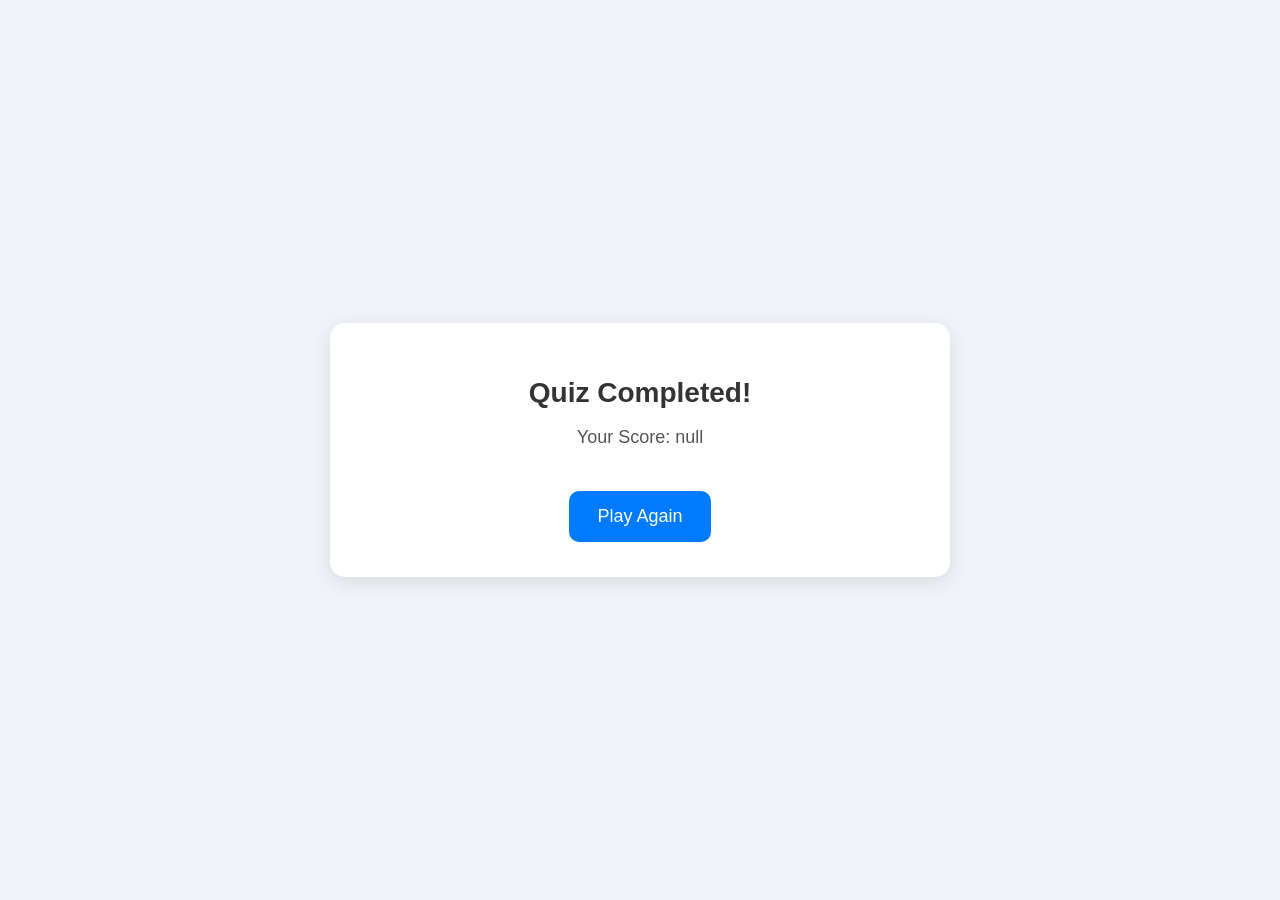
==== result20.html @ 94b4bf12 "Add files via upload" ====
<!DOCTYPE html>
<html lang="en">
<head>
  <meta charset="UTF-8">
  <title>Your Result</title>
  <link rel="stylesheet" href="style21.css">
</head>
<body>
  <div class="container">
    <h1>Quiz Completed!</h1>
    <p id="score"></p>
    <button onclick="window.location.href='index20.html'">Play Again</button>
  </div>

  <script>
    const params = new URLSearchParams(window.location.search);
    const score = params.get('score');
    document.getElementById("score").innerText = `Your Score: ${score}`;
  </script>
</body>
</html>
---- style21.css ----
body {
  font-family: 'Poppins', sans-serif;
  background-color: #f0f4f8;
  text-align: center;
  margin: 0;
  padding: 0;
  display: flex;
  justify-content: center;
  align-items: center;
  height: 100vh;
}

.container, .quiz-container {
  background: #fff;
  width: 90%;
  max-width: 550px;  /* slightly bigger */
  padding: 35px;
  border-radius: 15px;
  box-shadow: 0 5px 20px rgba(0,0,0,0.1);
}

h1, h2 {
  color: #333;
  font-size: 28px;
}

p {
  color: #555;
  font-size: 18px;
}

button {
  background-color: #007BFF;
  color: white;
  border: none;
  padding: 15px 28px;
  margin-top: 25px;
  border-radius: 10px;
  cursor: pointer;
  font-size: 18px;
  transition: 0.3s;
}

button:hover {
  background-color: #0056b3;
}

.option-btn {
  display: block;
  width: 100%;
  background-color: #eaf2ff;
  color: #333;
  border: none;
  padding: 16px;
  margin: 12px 0;
  border-radius: 8px;
  cursor: pointer;
  font-size: 17px;
  transition: 0.3s;
}

.option-btn:hover {
  background-color: #cfe0ff;
}

/* 📱 Mobile Responsive Adjustments */
@media (max-width: 600px) {
  .container, .quiz-container {
    width: 95%;
    padding: 25px;
  }

  h1, h2 {
    font-size: 24px;
  }

  p {
    font-size: 17px;
  }

  button, .option-btn {
    font-size: 18px;
    padding: 18px;
  }
}
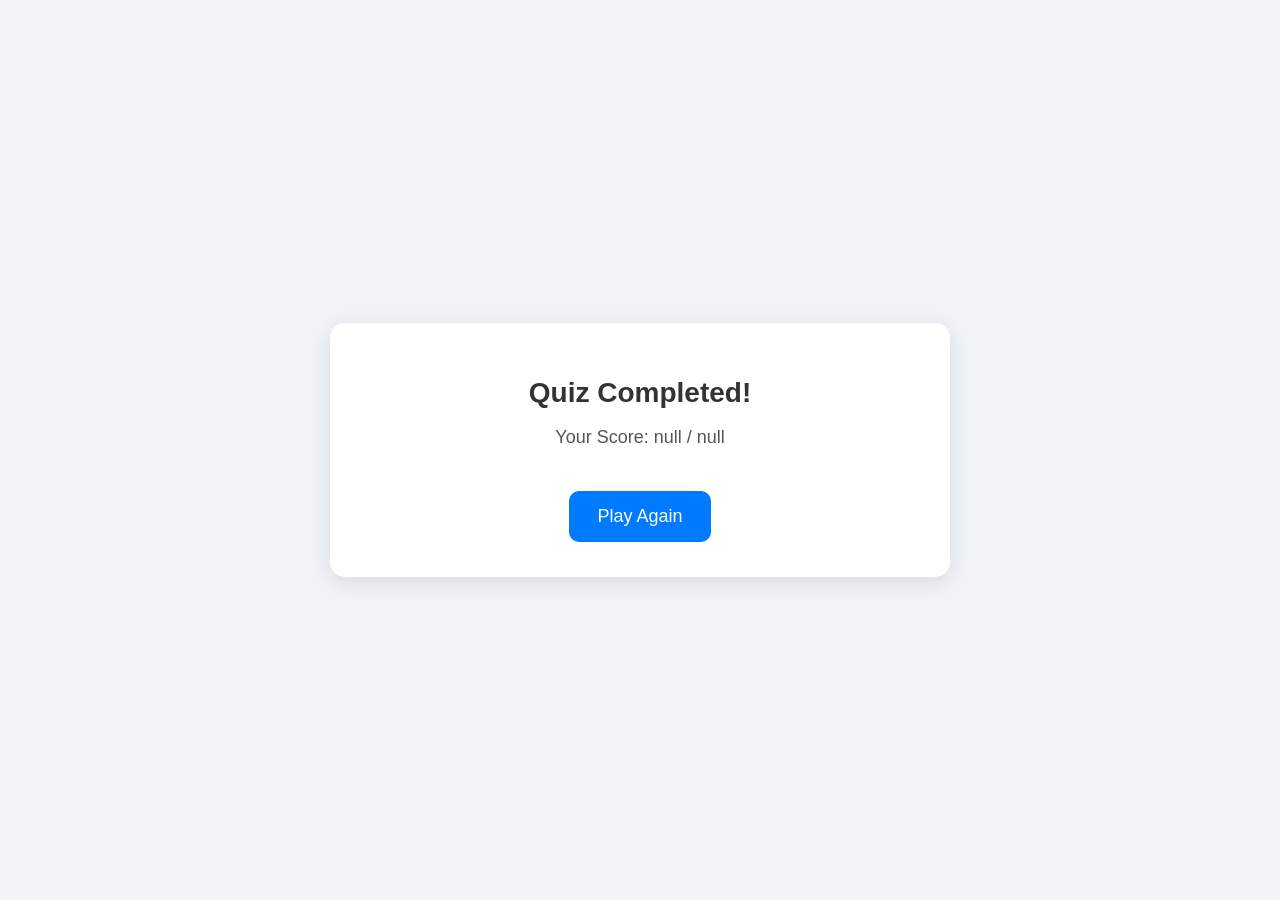
==== commit 1705c1e4: "Update result20.html" ====
--- a/result20.html
+++ b/result20.html
@@ -1,3 +1,4 @@
+
 <!DOCTYPE html>
 <html lang="en">
 <head>
@@ -9,13 +10,16 @@
   <div class="container">
     <h1>Quiz Completed!</h1>
     <p id="score"></p>
-    <button onclick="window.location.href='index20.html'">Play Again</button>
+    <button onclick="window.location.href='select.html'">Play Again</button>
   </div>
 
   <script>
     const params = new URLSearchParams(window.location.search);
     const score = params.get('score');
-    document.getElementById("score").innerText = `Your Score: ${score}`;
+    const total = params.get('total');
+    document.getElementById("score").innerText = `Your Score: ${score} / ${total}`;
   </script>
 </body>
 </html>
+
+
